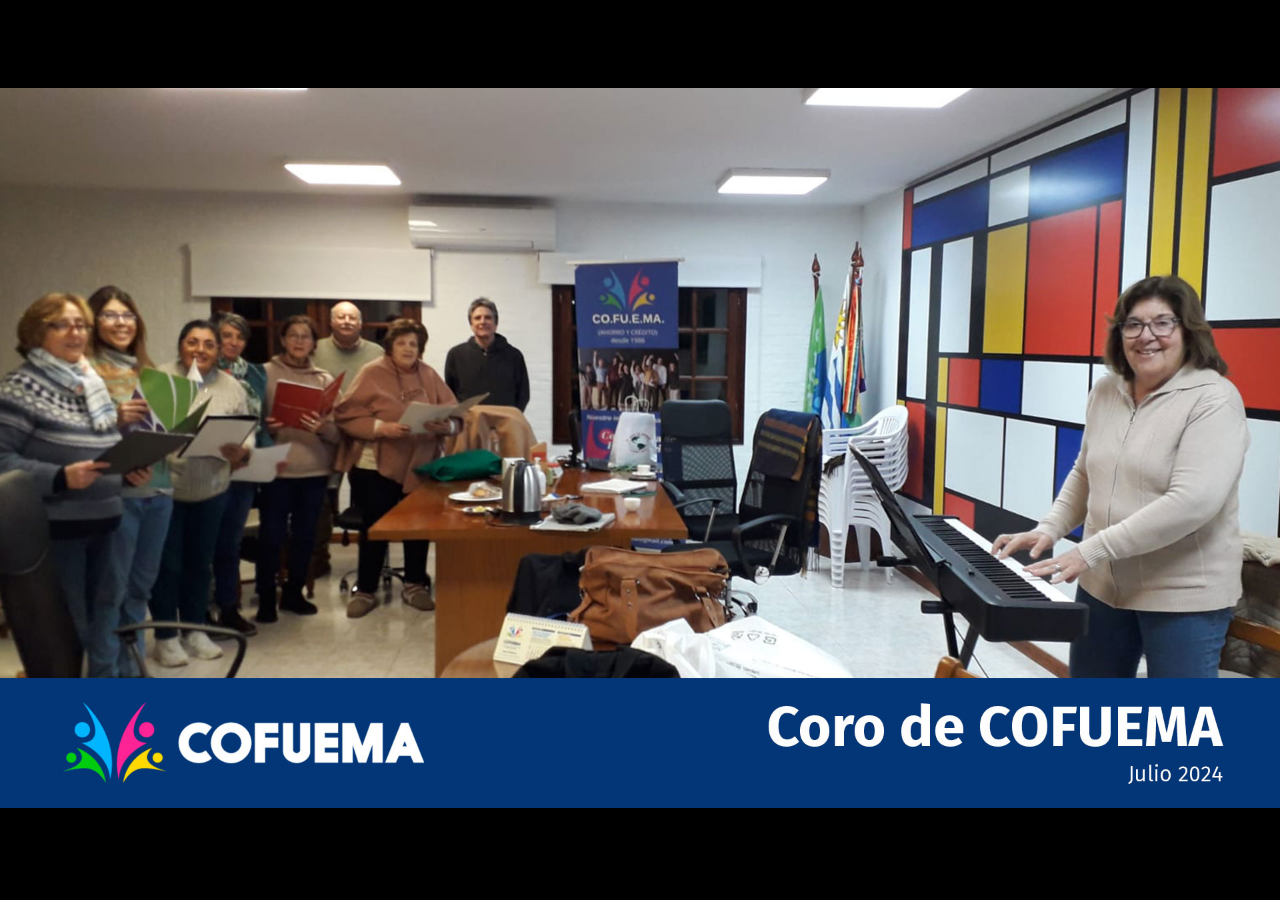
==== index.html @ 730af18f "change" ====
<!DOCTYPE html>
<html lang="es">
<head>
    <meta charset="UTF-8">
    <meta name="viewport" content="width=device-width, initial-scale=1.0">
    <title>Galería de Imágenes</title>
    <link rel="stylesheet" href="styles.css">
</head>
<body>
    <div class="container">
        <!-- Imagen inicial. Esta imagen cambiará automáticamente -->
        <div class="image-display">
            <img id="currentImage" src="imagenes/imagen1.png" alt="Imagen 1">
        </div>
    </div>

    <!-- Asegúrate de que esta línea apunta correctamente al archivo scripts.js -->
    <script src="scripts.js"></script>
</body>
</html>
---- styles.css ----
/* Asegura que las imágenes se escalen de manera apropiada */
body, html {
    margin: 0;
    padding: 0;
    height: 100%;
    display: flex;
    justify-content: center;
    align-items: center;
    background-color: #000;
}

.container {
    text-align: center;
    max-width: 100%;
    max-height: 100%;
}

.image-display {
    width: 100%;
    height: auto;
    overflow: hidden;
}

.image-display img {
    max-width: 100%;
    height: auto;
}

.controls {
    margin-top: 20px;
}

button {
    padding: 10px 20px;
    font-size: 16px;
    cursor: pointer;
    background-color: #333;
    color: white;
    border: none;
    margin: 0 10px;
}

button:hover {
    background-color: #555;
}
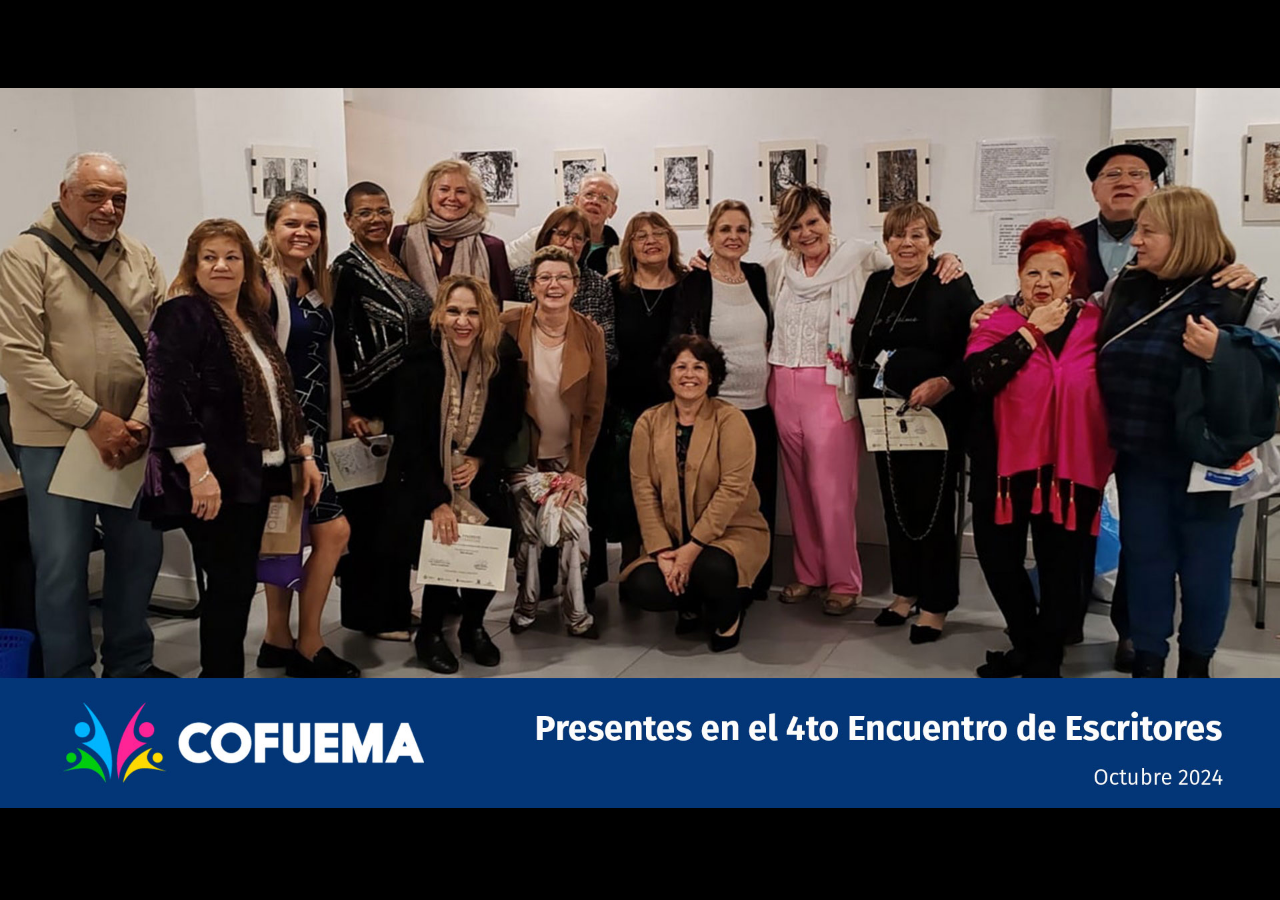
==== commit 12bad522: "change" ====
--- a/index.html
+++ b/index.html
@@ -10,7 +10,7 @@
     <div class="container">
         <!-- Imagen inicial. Esta imagen cambiará automáticamente -->
         <div class="image-display">
-            <img id="currentImage" src="imagenes/imagen1.png" alt="Imagen 1">
+            <img id="currentImage" src="imagenes/imagen1.jpg" alt="Imagen 1">
         </div>
     </div>
 
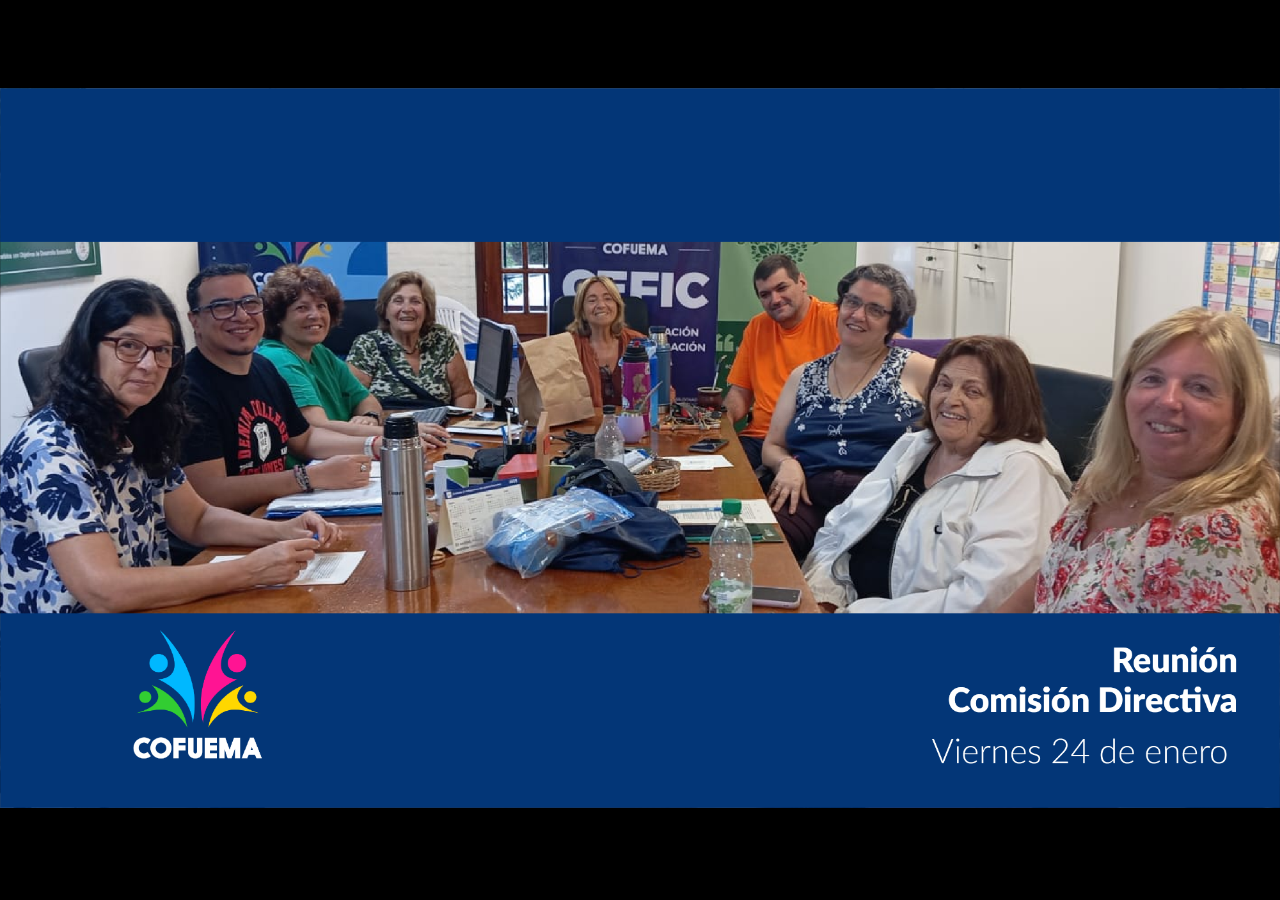
==== commit d7c8d9ce: "changes" ====
--- a/index.html
+++ b/index.html
@@ -8,13 +8,11 @@
 </head>
 <body>
     <div class="container">
-        <!-- Imagen inicial. Esta imagen cambiará automáticamente -->
         <div class="image-display">
-            <img id="currentImage" src="imagenes/imagen1.jpg" alt="Imagen 1">
+            <img id="currentImage" src="imagenes/imagen1.png" alt="Imagen 1">
         </div>
     </div>
 
-    <!-- Asegúrate de que esta línea apunta correctamente al archivo scripts.js -->
     <script src="scripts.js"></script>
 </body>
-</html>
+</html>--- a/styles.css
+++ b/styles.css
@@ -42,4 +42,4 @@
 
 button:hover {
     background-color: #555;
-}
+}